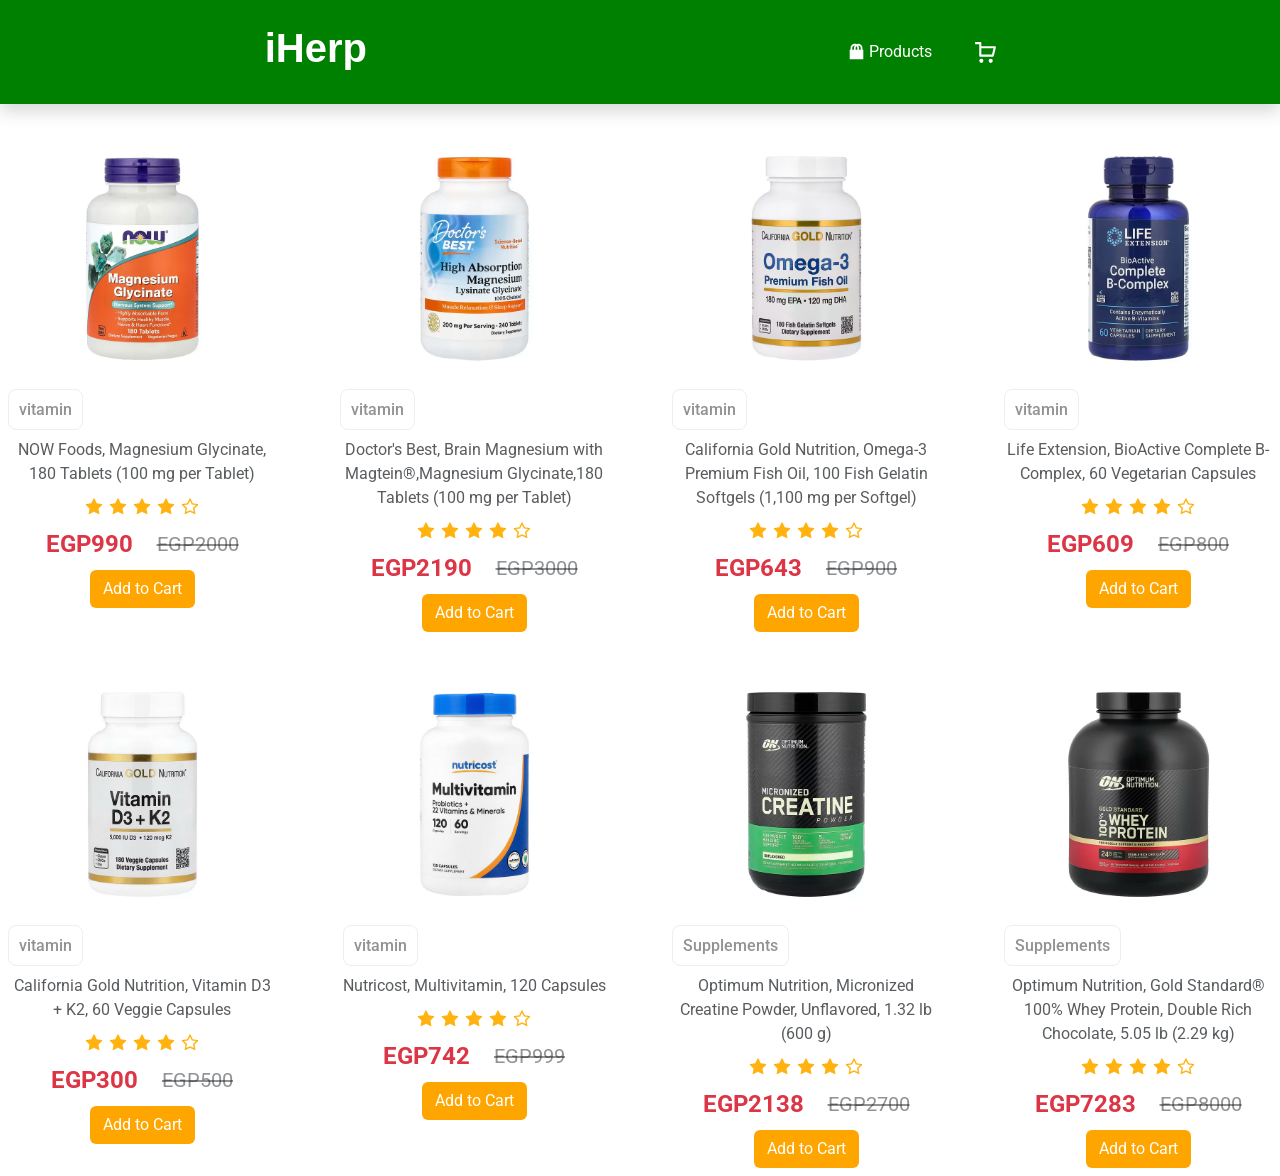
==== index.html @ 925d22cd "finnished products" ====
<!doctype html>
<html lang="en">
  <head>
    <meta charset="UTF-8" />
    <meta name="viewport" content="width=device-width, initial-scale=1.0" />
    <title>Products</title>
    <!-- font Roboto-->
    <link rel="preconnect" href="https://fonts.googleapis.com" />
    <link rel="preconnect" href="https://fonts.gstatic.com" crossorigin />
    <link
      href="https://fonts.googleapis.com/css2?family=Roboto:ital,wght@0,100..900;1,100..900&display=swap"
      rel="stylesheet"
    />
    <!-- bootstrap v 5.3.8 -->
    <link
      href="https://cdn.jsdelivr.net/npm/bootstrap@5.3.8/dist/css/bootstrap.min.css"
      rel="stylesheet"
      integrity="sha384-sRIl4kxILFvY47J16cr9ZwB07vP4J8+LH7qKQnuqkuIAvNWLzeN8tE5YBujZqJLB"
      crossorigin="anonymous"
    />
    <!-- local style  -->
    <link rel="stylesheet" href="./style/index.css" />
  </head>
  <body class="overflow-x-hidden">
    <nav
      class="d-flex py-4 px-4 justify-content-around align-items-center shadow text-white"
    >
      <div class="logo">
        <a class="text-decoration-none text-white" href="./index.html"
          ><h1 class="fw-bold">iHerp</h1></a
        >
      </div>
      <div class="d-flex align-items-center gap-4 links">
        <a class="text-decoration-none product text-white d-flex align-items-center gap-1" href="./index.html"
          ><svg
            xmlns="http://www.w3.org/2000/svg"
            width="17px"
            height="17px"
            viewBox="0 0 20 20"
          >
            <path d="M0 0h20v20H0z" fill="none" />
            <path
              fill="currentColor"
              d="M17 8h1v11H2V8h1V6c0-2.76 2.24-5 5-5c.71 0 1.39.15 2 .42A4.9 4.9 0 0 1 12 1c2.76 0 5 2.24 5 5zM5 6v2h2V6c0-1.13.39-2.16 1.02-3H8C6.35 3 5 4.35 5 6m10 2V6c0-1.65-1.35-3-3-3h-.02A4.98 4.98 0 0 1 13 6v2zm-5-4.22C9.39 4.33 9 5.12 9 6v2h2V6c0-.88-.39-1.67-1-2.22"
            />
          </svg>
          Products</a
        >
        <a class="text-decoration-none btn px-3 cart" href="././cart.html"
          ><svg
            xmlns="http://www.w3.org/2000/svg"
            width="25px"
            height="25px"
            viewBox="0 0 24 24"
          >
            <path d="M0 0h24v24H0z" fill="none" />
            <path
              fill="white"
              d="M8 18a2 2 0 1 0 0 4a2 2 0 1 0 0-4m9 0a2 2 0 1 0 0 4a2 2 0 1 0 0-4M6 15c0 .55.45 1 1 1h12c.46 0 .86-.31.97-.76l2-8c.07-.3 0-.62-.18-.86S21.31 6 21 6H8V3c0-.55-.45-1-1-1H2v2h4zm2-7h11.72l-1.5 6H8z"
            />
          </svg>
        </a>
      </div>
    </nav>
    <!-- main -->
    <main class="mt-5">
      <div class="row g-5"></div>
    </main>
    <script src="./js/index.js"></script>
  </body>
</html>
---- style/index.css ----
body {
     font-family: "Roboto", sans-serif;
}

nav {
     background-color: green;
}

nav .logo h1 {
     font-family: "Comfortaa", sans-serif;
     transition: 0.5s;
}
nav .logo h1:hover {
     color: #eeed;
}
nav .links .product {
     transition: 0.5s;
     
} 
nav .links .product:hover {
     background-color: #2c7500;
     padding: 10px;
     border-radius: 20px;

}
nav .links .cart {
     transition: 0.5s;
} 
nav .links .cart:hover {
     background-color: #2c7500;
     padding: 10px;
     border-radius: 30px;
}
.item .content .add-to-cart {
     background-color: orange;
     transition: 0.5s;
}
.item .content .add-to-cart:hover {
     background-color: rgb(236, 160, 19);
}
.item .content .category {
     border: 1px solid #eee;
     padding: 10px;
     border-radius: 8px;
}
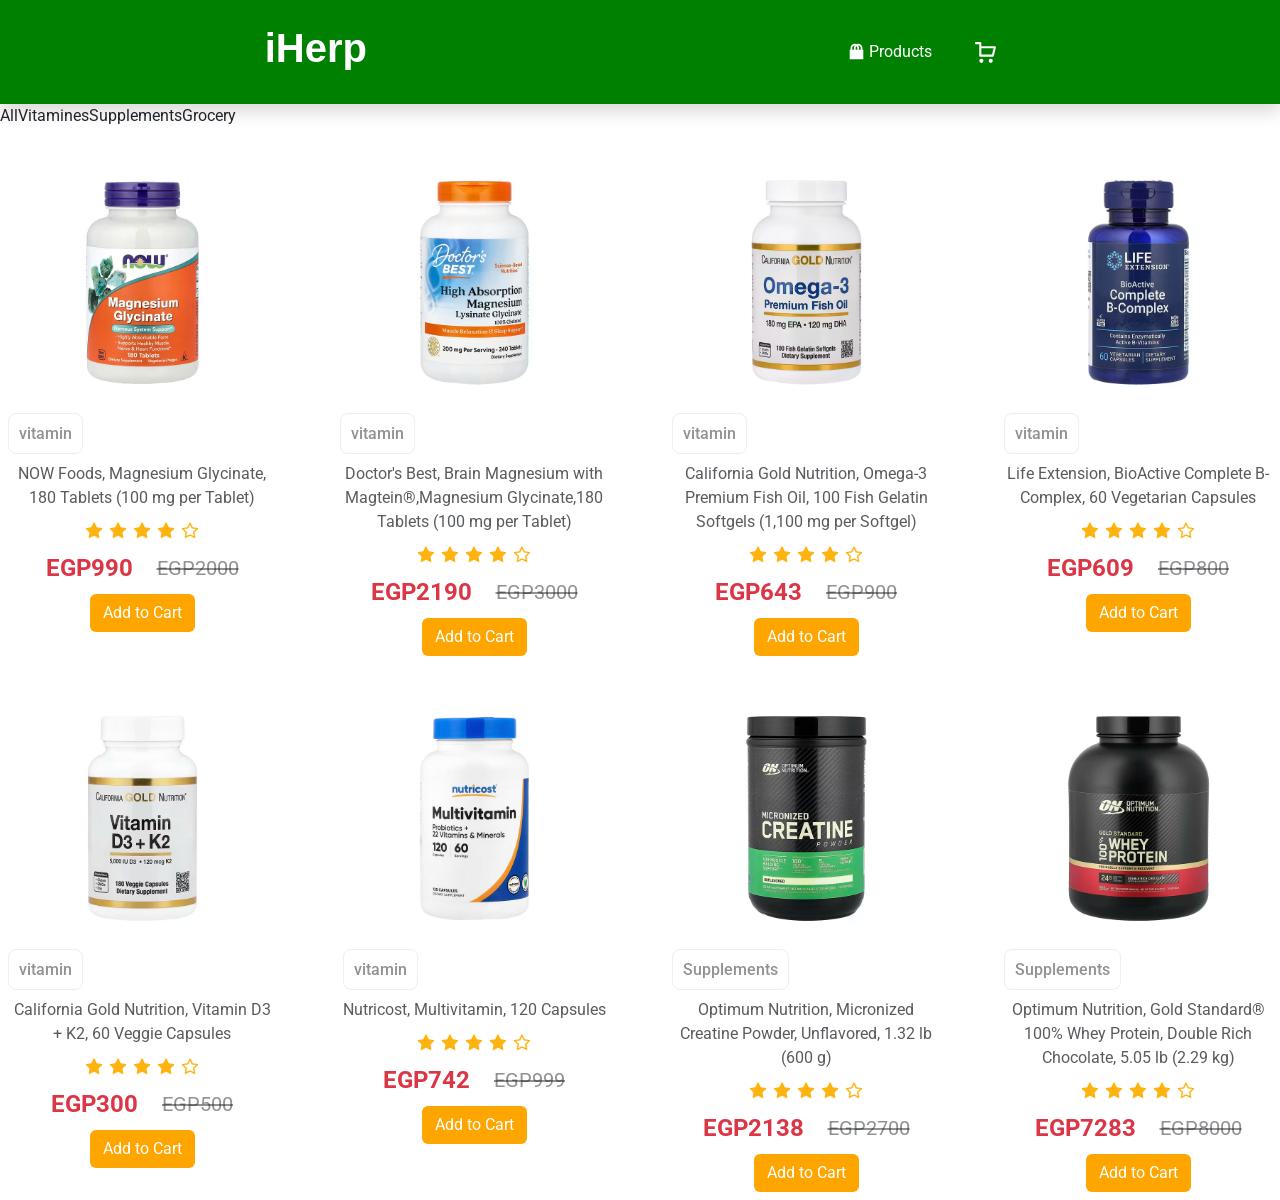
==== commit c12c35ba: "Add navigation taps for product categories && nav-tabs Added navigation section with list items for " ====
--- a/index.html
+++ b/index.html
@@ -62,6 +62,13 @@
         </a>
       </div>
     </nav>
+    <!-- nav & taps -->
+     <section class="nav-tap d-flex list-unstyled">
+      <li onclick="displayProducts()">All</li>
+      <li onclick="displayVitamin()">Vitamines</li>
+      <li onclick="showSupplements()">Supplements</li>
+      <li onclick="showGroceryItem()">Grocery</li>
+     </section>
     <!-- main -->
     <main class="mt-5">
       <div class="row g-5"></div>
